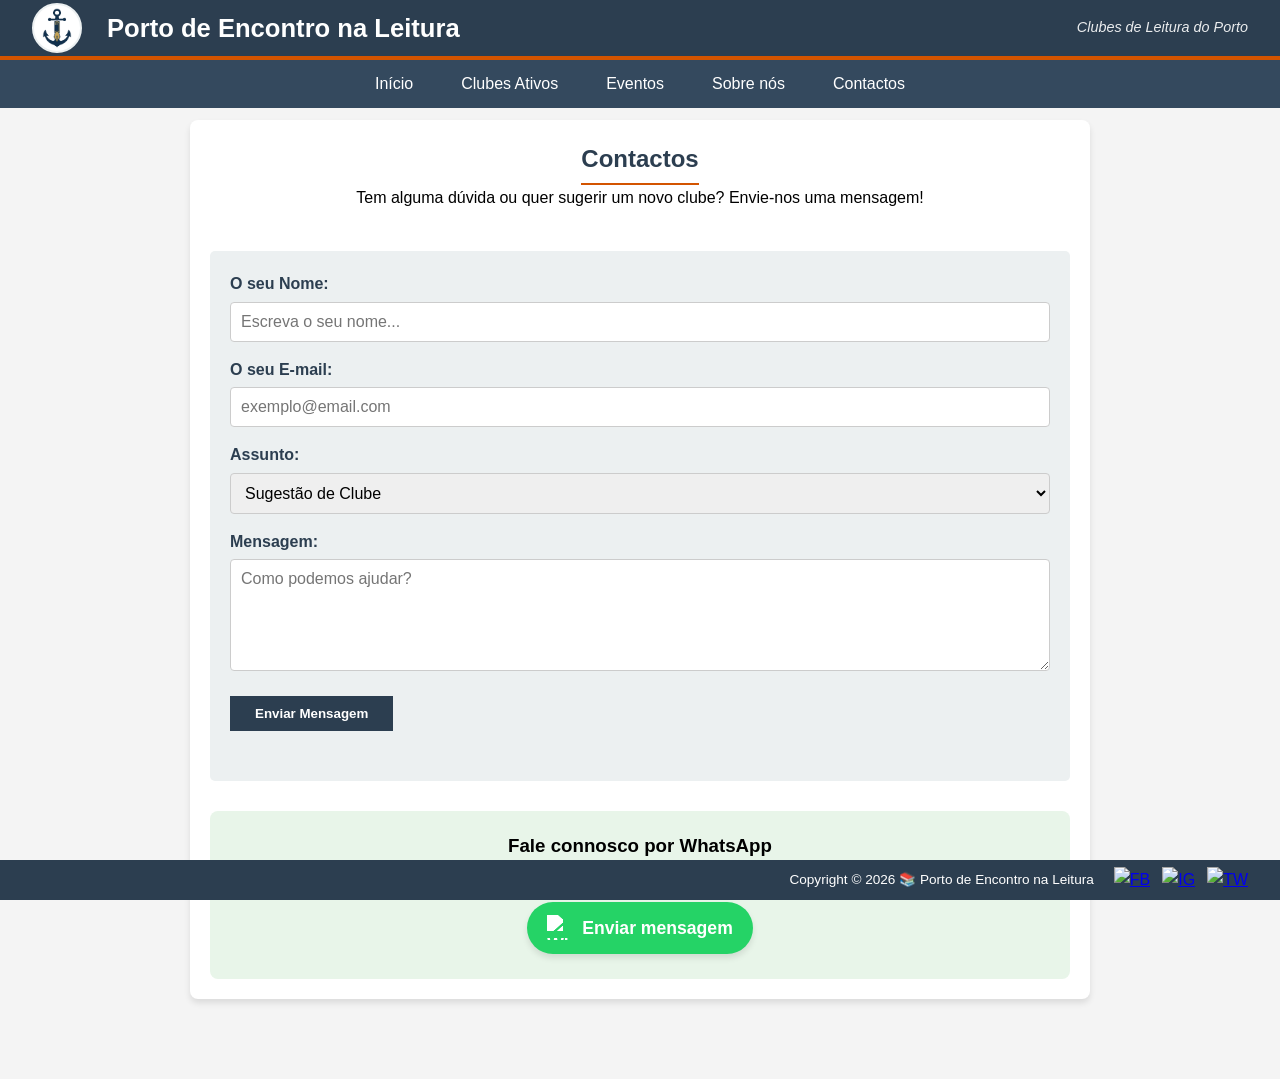
==== contactos.html @ e993e826 "first commit" ====
<!doctype html>
<html lang="pt">
<head>
    <meta charset="UTF-8" />
    <meta name="viewport" content="width=device-width, initial-scale=1.0" />
    <title>Porto de Encontro na Leitura</title>
    <link rel="stylesheet" href="styles.css" />
</head>
<body>
    <header>
        <div class="header-left">
            <div class="logo">
                <img src="logotipoPLtranspM.png" alt="Logótipo Porto de Encontro na Leitura" class="logo-img">
            </div>
            <span class="logo-text">Porto de Encontro na Leitura</span>
        </div>
        <div class="header-right">
            <p class="sub-text">Clubes de Leitura do Porto</p>
        </div>
    </header>

    <nav>
        <ul>
            <li><a href="index.html">Início</a></li>
            <li><a href="clubes.html">Clubes Ativos</a></li>
            <li><a href="eventos.html">Eventos</a></li>
            <li><a href="sobre.html">Sobre nós</a></li>
            <li><a href="contactos.html">Contactos</a></li>
        </ul>
    </nav>

    <main>
        <section class="intro">
            <h2>Contactos</h2>
            <p>Tem alguma dúvida ou quer sugerir um novo clube? Envie-nos uma mensagem!</p>
        </section>

        <section class="registo">
            <form id="formulario-contacto" action="https://formspree.io/f/mlgwygpn" method="POST">
                <div class="campo">
                    <label for="nome">O seu Nome:</label>
                    <input type="text" id="nome" name="name" required placeholder="Escreva o seu nome...">
                </div>

                <div class="campo">
                    <label for="email">O seu E-mail:</label>
                    <input type="email" id="email" name="_replyto" required placeholder="exemplo@email.com">
                </div>

                <div class="campo">
                    <label for="assunto">Assunto:</label>
                    <select id="assunto" name="subject">
                        <option value="Sugestão de Clube">Sugestão de Clube</option>
                        <option value="Informações">Pedido de Informações</option>
                        <option value="Parceria">Parceria</option>
                        <option value="Outro">Outro</option>
                    </select>
                </div>

                <div class="campo">
                    <label for="mensagem">Mensagem:</label>
                    <textarea id="mensagem" name="message" rows="5" required placeholder="Como podemos ajudar?"></textarea>
                </div>

                <input type="hidden" name="_subject" value="Novo contacto: Porto de Encontro na Leitura">
                <button type="submit" id="botao-enviar">Enviar Mensagem</button>

                <p id="status-envio" style="margin-top: 15px; font-weight: bold;"></p>
            </form>

            <div id="sucesso-container" style="display: none; text-align: center; padding: 20px; background-color: #d4edda; border: 1px solid #c3e6cb; border-radius: 8px;">
                <h3 style="color: #155724;">✅ Mensagem Enviada!</h3>
                <p style="color: #155724;">Obrigado pelo seu contacto. Responderemos o mais brevemente possível.</p>
                <button onclick="window.location.reload()" style="margin-top: 15px; background-color: #155724; color: white; border: none; padding: 10px 20px; border-radius: 5px; cursor: pointer;">Enviar outra mensagem</button>
            </div>
        </section>

        <section class="whatsapp-contact">
           <h3>Fale connosco por WhatsApp</h3>
            <p>Se preferir uma resposta mais rápida, envie-nos uma mensagem direta:</p>
            <a href="https://wa.me/351968218965?text=Olá!%20Gostaria%20de%20saber%20mais%20sobre%20os%20Clubes%20de%20Leitura." 
               target="_blank" 
               class="btn-whatsapp">
                <img src="https://cdn-icons-png.flaticon.com/512/733/733585.png" alt="WhatsApp" class="wa-icon">
                Enviar mensagem
            </a>
        </section>
    </main>

    <footer>
        <div class="footer-container">
            <span class="copyright">Copyright &copy; 2026 📚 Porto de Encontro na Leitura</span>
            <div class="social">
                <a href="#" target="_blank"><img src="https://cdn-icons-png.flaticon.com/512/733/733547.png" alt="FB" class="social-icon"></a>
                <a href="#" target="_blank"><img src="https://cdn-icons-png.flaticon.com/512/2111/2111463.png" alt="IG" class="social-icon"></a>
                <a href="#" target="_blank"><img src="https://cdn-icons-png.flaticon.com/512/3256/3256013.png" alt="TW" class="social-icon"></a>
            </div>
        </div>
    </footer>

    <script>
        const form = document.getElementById("formulario-contacto");
        const statusEnvio = document.getElementById("status-envio");
        const sucessoContainer = document.getElementById("sucesso-container");

        form.addEventListener("submit", async function(event) {
            event.preventDefault();
            const data = new FormData(event.target);
            
            statusEnvio.innerHTML = "A enviar...";
            statusEnvio.style.color = "#2c3e50";

            fetch(event.target.action, {
                method: form.method,
                body: data,
                headers: { 'Accept': 'application/json' }
            }).then(response => {
                if (response.ok) {
                    form.style.display = "none";
                    sucessoContainer.style.display = "block";
                } else {
                    response.json().then(data => {
                        statusEnvio.style.color = "red";
                        statusEnvio.innerHTML = "Erro: " + (data.errors ? data.errors[0].message : "Não foi possível enviar.");
                    });
                }
            }).catch(error => {
                statusEnvio.style.color = "red";
                statusEnvio.innerHTML = "Erro de ligação. Verifique a sua internet.";
            });
        });
    </script>
</body>
</html>
---- styles.css ----
* {
    margin: 0;
    padding: 0;
    box-sizing: border-box;
}

body {
    font-family: 'Segoe UI', Tahoma, Geneva, Verdana, sans-serif;
    line-height: 1.6;
    background-color: #f4f4f4;
}

header {
    background-color: #2c3e50;
    color: white;
    padding: 0 2rem;
    display: flex;
    justify-content: space-between; /* Empurra um grupo para a esquerda e outro para a direita */
    align-items: center;
    border-bottom: 4px solid #d35400;
    position: fixed;
    top: 0;
    width: 100%;
    z-index: 1000;
    height: 60px;
}

.header-left {
    display: flex;
    align-items: center;
    gap: 10px;
}

.logo {
    display: flex;
    align-items: center;
    justify-content: center; /* Centra a imagem dentro do círculo */
    
    /* Define o tamanho do círculo */
    width: 50px;  /* Ligeiramente menor que a altura do header (60px) */
    height: 50px;
    
    /* Cria a forma circular branca */
    background-color: white;
    border-radius: 50%; /* Torna o quadrado num círculo perfeito */
    
    /* Adiciona uma borda fina para destacar (Opcional) */
    border: 2px solid #ecf0f1; 
    
    /* Garante que o círculo não deforma */
    flex-shrink: 0; 
    
    /* Espaçamento em relação ao texto à direita */
    margin-right: 15px; 
}


.logo-img {
    /* A imagem deve ser menor que o círculo */
    height: 50px;
    width: auto;
    
    /* Garante que a imagem não sai fora do círculo */
    max-width: 99%; 
    max-height: 99%;
    
    display: block;
}

.logo-text {
    font-size: 1.6rem; /* Texto maior */
    font-weight: bold;
    white-space: nowrap;
}

.sub-text {
    font-size: 0.9rem; /* Texto mais pequeno */
    opacity: 0.9;
    margin: 0;
    font-style: italic;
}


nav {
    background-color: #34495e;
    position: fixed;
    top: 60px; /* Logo abaixo do header */
    width: 100%;
    z-index: 999;
}

nav ul {
    list-style: none;
    display: flex;
    justify-content: center;
}

nav a {
    color: white;
    text-decoration: none;
    padding: 0.7rem 1.5rem;
    display: block;
}

nav a:hover {
    background-color: #d35400;
}


.intro {
    text-align: center;
    margin-bottom: 30px;
}

.intro h2 {
    color: #2c3e50;
    border-bottom: 2px solid #d35400;
    display: inline-block;
    padding-bottom: 5px;
}



main {
    max-width: 900px;
    margin: 120px auto 80px auto; 
    padding: 20px;
    background: white;
    border-radius: 8px;
    box-shadow: 0 4px 6px rgba(0,0,0,0.1);
}

.clube-card {
    border-left: 5px solid #d35400;
    margin-bottom: 1.5rem;
    padding: 1.5rem;
    background: #fdfdfd;
    box-shadow: 2px 2px 5px rgba(0,0,0,0.05);
}

.clube-card h3 {
    margin-bottom: 10px;
    color: #2c3e50;
}


.btn-link {
    display: inline-block;
    margin-top: 15px;
    color: #d35400;
    text-decoration: none;
    font-weight: bold;
    border: 1px solid #d35400;
    padding: 5px 15px;
    border-radius: 4px;
    transition: 0.3s;
}

.btn-link:hover {
    background-color: #d35400;
    color: white;
}

.horarios {
    margin-top: 40px;
    overflow-x: auto;
}


table {
    width: 100%;
    border-collapse: collapse;
    margin: 20px 0;
}

table th, table td {
    padding: 12px;
    border: 1px solid #ddd;
    text-align: left;
}

table th {
    background-color: #34495e;
    color: white;
}

.registo {
    margin-top: 40px;
    padding: 20px;
    background: #ecf0f1;
    border-radius: 5px;
}

button {
    background: #2c3e50;
    color: white;
    border: none;
    padding: 0.5rem 1rem;
    cursor: pointer;
    margin-top: 10px;
    transition: 0.3s;
}

button:hover {
    background-color: #d35400;
}

footer {
    background: #2c3e50;
    color: white;
    position: fixed;
    bottom: 0;
    width: 100%;
    z-index: 1000;
    padding: 5px 2rem; /* Reduzido para ser muito mais fino */
    height: 40px; /* Altura fixa reduzida */
    display: flex;
    align-items: center;
    justify-content: flex-end; /* Alinha tudo à direita */
}

.footer-container {
    display: flex;
    align-items: center;
    gap: 20px; /* Espaço entre o texto e os ícones */
}

.copyright {
    font-size: 0.85rem; /* Texto ligeiramente menor para caber na linha fina */
}

.social {
    display: flex;
    align-items: center;
    gap: 12px;
    margin-top: 0; /* Remove a margem superior anterior */
}

.social-icon {
    width: 18px; /* Ícones menores para o rodapé fino */
    height: 18px;
    transition: transform 0.3s;
}

.social-icon:hover {
    transform: scale(1.2);
}




/* 6. Responsividade (Telemóveis) */
@media screen and (max-width: 600px) {
    header {
        padding: 0.5rem 1rem;
    }
    
    .logo { font-size: 1.2rem; }

    nav a { padding: 0.5rem 0.8rem; }

    main {
        margin-top: 140px; /* Mais espaço no topo se o menu quebrar linha */
        margin-left: 10px;
        margin-right: 10px;
    }

    .sub-text {
        display: none;
    }
    .logo-text {
        font-size: 1.1rem;
    }

    footer {
        justify-content: center;
        height: auto;
        padding: 10px;
    }
    .footer-container {
        flex-direction: column;
        gap: 5px;
    }
}

/* Ajuste para ecrãs médios (Tablets) */
@media screen and (max-width: 850px) {
    header {
        flex-direction: column;
        height: auto; /* Deixa o header crescer se o nome for muito grande */
        padding: 10px;
    }
    
    nav {
        top: auto; /* O menu ajusta-se à nova altura do header */
        position: relative; 
    }
    
    main {
        margin-top: 20px; /* Reset da margem quando não é fixo no mobile */
    }
}




/* Estilos para o Formulário de Contacto */
.registo form {
    display: flex;
    flex-direction: column;
    gap: 15px;
}

.campo {
    display: flex;
    flex-direction: column;
}

.campo label {
    font-weight: bold;
    margin-bottom: 5px;
    color: #2c3e50;
}

.campo input, .campo select, .campo textarea {
    padding: 10px;
    border: 1px solid #ccc;
    border-radius: 4px;
    font-family: inherit;
    font-size: 1rem;
}

.campo textarea {
    resize: vertical;
}

/* Ajuste no botão para ocupar apenas o espaço necessário */
.registo button {
    align-self: flex-start;
    padding: 10px 25px;
    font-weight: bold;
}



.whatsapp-contact {
    margin-top: 30px;
    padding: 20px;
    background-color: #e8f5e9;
    border-radius: 8px;
    text-align: center;
}

.btn-whatsapp {
    display: inline-flex;
    align-items: center;
    gap: 10px;
    background-color: #25D366;
    color: white;
    text-decoration: none;
    padding: 12px 20px;
    border-radius: 50px;
    font-weight: bold;
    font-size: 1.1rem;
    transition: 0.3s;
    margin-top: 15px;
    box-shadow: 0 4px 6px rgba(0,0,0,0.1);
}

.btn-whatsapp:hover {
    background-color: #128C7E;
    transform: translateY(-2px);
}

.wa-icon {
    width: 25px;
    height: 25px;
    filter: brightness(0) invert(1); /* Torna o ícone branco */
}

/* Estilos para o logótipo de destaque na Home */
.main-logo-container {
    display: flex;
    justify-content: center;
    margin-bottom: 25px; /* Espaço entre a imagem e o título H2 */
}

.main-logo-img {
    max-width: 250px; /* Tamanho de destaque */
    height: auto;
    filter: drop-shadow(0px 4px 8px rgba(0, 0, 0, 0.1)); /* Sombra suave para profundidade */
    transition: transform 0.5s ease;
}

.main-logo-img:hover {
    transform: scale(1.05); /* Efeito subtil de zoom ao passar o rato */
}

/* Ajuste para telemóveis */
@media screen and (max-width: 600px) {
    .main-logo-img {
        max-width: 180px; /* Um pouco menor em ecrãs pequenos */
    }
}
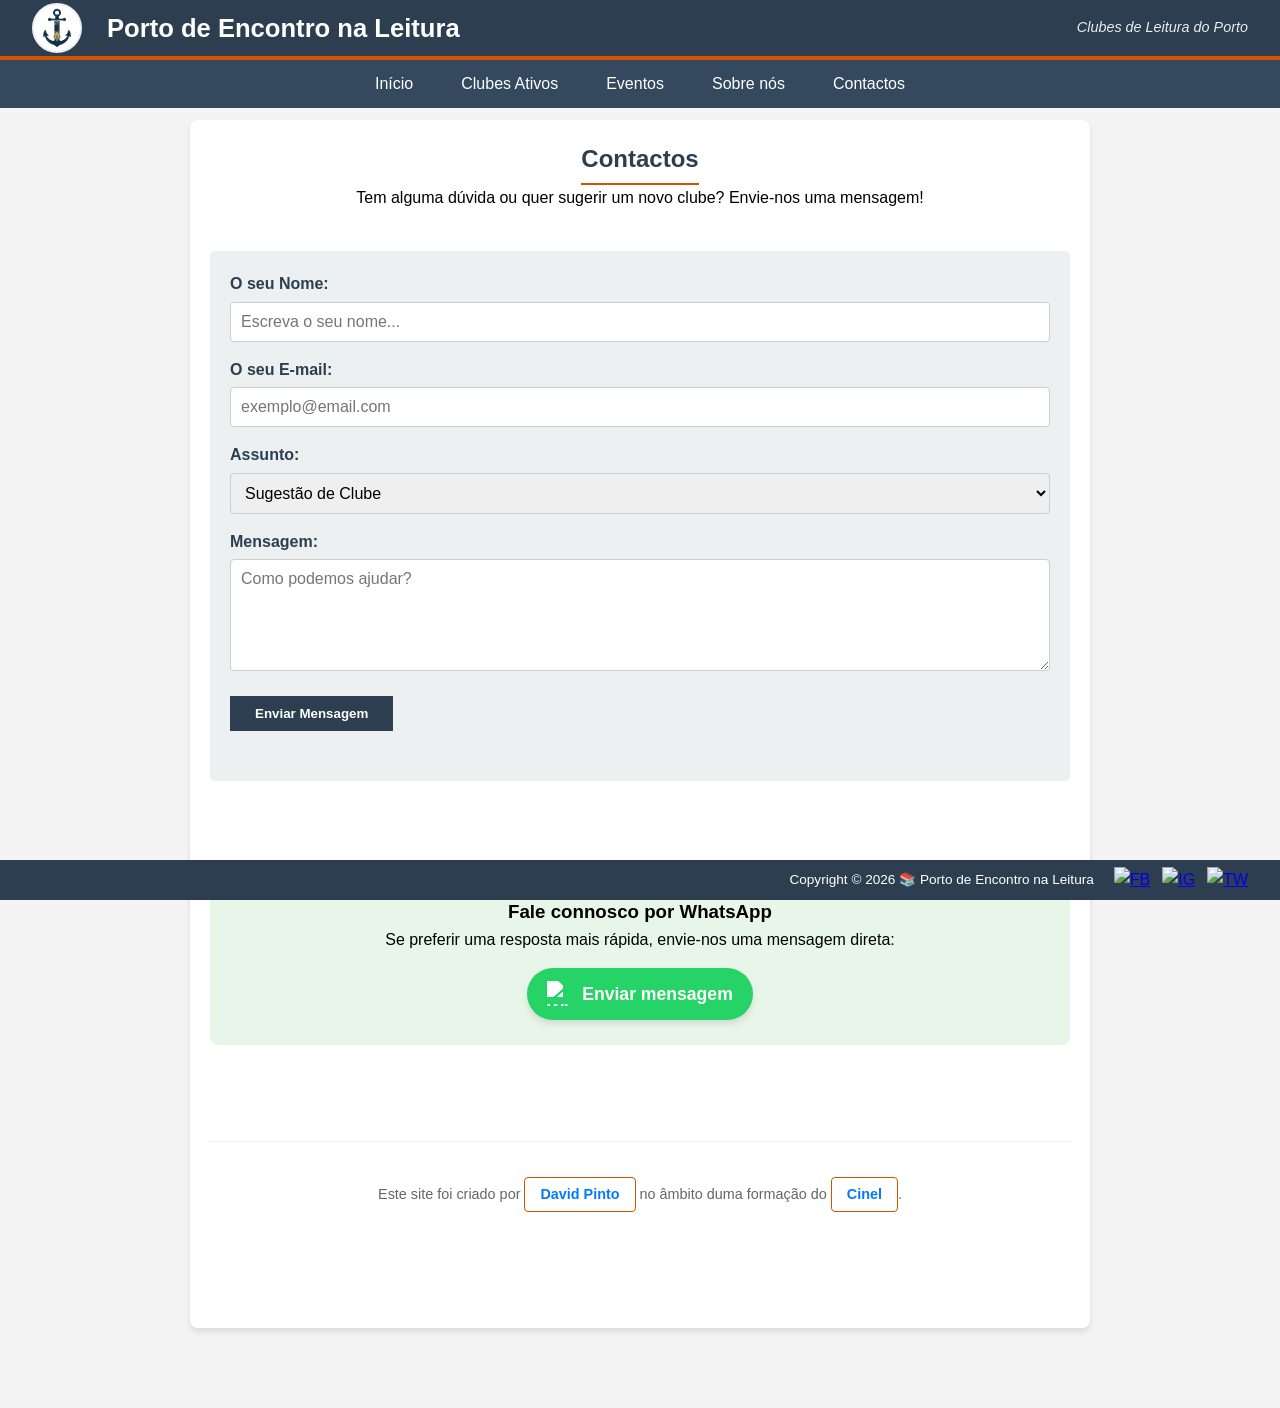
==== commit 42ae03fe: "temp" ====
--- a/contactos.html
+++ b/contactos.html
@@ -1,11 +1,13 @@
 <!doctype html>
 <html lang="pt">
+
 <head>
     <meta charset="UTF-8" />
     <meta name="viewport" content="width=device-width, initial-scale=1.0" />
     <title>Porto de Encontro na Leitura</title>
     <link rel="stylesheet" href="styles.css" />
 </head>
+
 <body>
     <header>
         <div class="header-left">
@@ -59,7 +61,8 @@
 
                 <div class="campo">
                     <label for="mensagem">Mensagem:</label>
-                    <textarea id="mensagem" name="message" rows="5" required placeholder="Como podemos ajudar?"></textarea>
+                    <textarea id="mensagem" name="message" rows="5" required
+                        placeholder="Como podemos ajudar?"></textarea>
                 </div>
 
                 <input type="hidden" name="_subject" value="Novo contacto: Porto de Encontro na Leitura">
@@ -68,32 +71,46 @@
                 <p id="status-envio" style="margin-top: 15px; font-weight: bold;"></p>
             </form>
 
-            <div id="sucesso-container" style="display: none; text-align: center; padding: 20px; background-color: #d4edda; border: 1px solid #c3e6cb; border-radius: 8px;">
+            <div id="sucesso-container"
+                style="display: none; text-align: center; padding: 20px; background-color: #d4edda; border: 1px solid #c3e6cb; border-radius: 8px;">
                 <h3 style="color: #155724;">✅ Mensagem Enviada!</h3>
                 <p style="color: #155724;">Obrigado pelo seu contacto. Responderemos o mais brevemente possível.</p>
-                <button onclick="window.location.reload()" style="margin-top: 15px; background-color: #155724; color: white; border: none; padding: 10px 20px; border-radius: 5px; cursor: pointer;">Enviar outra mensagem</button>
+                <button onclick="window.location.reload()"
+                    style="margin-top: 15px; background-color: #155724; color: white; border: none; padding: 10px 20px; border-radius: 5px; cursor: pointer;">Enviar
+                    outra mensagem</button>
             </div>
         </section>
 
         <section class="whatsapp-contact">
-           <h3>Fale connosco por WhatsApp</h3>
+            <h3>Fale connosco por WhatsApp</h3>
             <p>Se preferir uma resposta mais rápida, envie-nos uma mensagem direta:</p>
-            <a href="https://wa.me/351968218965?text=Olá!%20Gostaria%20de%20saber%20mais%20sobre%20os%20Clubes%20de%20Leitura." 
-               target="_blank" 
-               class="btn-whatsapp">
+            <a href="https://wa.me/351968218965?text=Olá!%20Gostaria%20de%20saber%20mais%20sobre%20os%20Clubes%20de%20Leitura."
+                target="_blank" class="btn-whatsapp">
                 <img src="https://cdn-icons-png.flaticon.com/512/733/733585.png" alt="WhatsApp" class="wa-icon">
                 Enviar mensagem
             </a>
         </section>
+
+        <section id="contactos">
+            <div class="creditos-formacao">
+                <p>Este site foi criado por <a href="https://beacons.ai/davidpinto" target="_blank"
+                        class="btn-link">David Pinto</a> no âmbito duma formação do <a href="https://w3.cinel.pt/"
+                        target="_blank" class="btn-link">Cinel</a>.</p>
+            </div>
+        </section>
+
     </main>
 
     <footer>
         <div class="footer-container">
             <span class="copyright">Copyright &copy; 2026 📚 Porto de Encontro na Leitura</span>
             <div class="social">
-                <a href="#" target="_blank"><img src="https://cdn-icons-png.flaticon.com/512/733/733547.png" alt="FB" class="social-icon"></a>
-                <a href="#" target="_blank"><img src="https://cdn-icons-png.flaticon.com/512/2111/2111463.png" alt="IG" class="social-icon"></a>
-                <a href="#" target="_blank"><img src="https://cdn-icons-png.flaticon.com/512/3256/3256013.png" alt="TW" class="social-icon"></a>
+                <a href="#" target="_blank"><img src="https://cdn-icons-png.flaticon.com/512/733/733547.png" alt="FB"
+                        class="social-icon"></a>
+                <a href="#" target="_blank"><img src="https://cdn-icons-png.flaticon.com/512/2111/2111463.png" alt="IG"
+                        class="social-icon"></a>
+                <a href="#" target="_blank"><img src="https://cdn-icons-png.flaticon.com/512/3256/3256013.png" alt="TW"
+                        class="social-icon"></a>
             </div>
         </div>
     </footer>
@@ -103,10 +120,10 @@
         const statusEnvio = document.getElementById("status-envio");
         const sucessoContainer = document.getElementById("sucesso-container");
 
-        form.addEventListener("submit", async function(event) {
+        form.addEventListener("submit", async function (event) {
             event.preventDefault();
             const data = new FormData(event.target);
-            
+
             statusEnvio.innerHTML = "A enviar...";
             statusEnvio.style.color = "#2c3e50";
 
@@ -131,4 +148,5 @@
         });
     </script>
 </body>
+
 </html>
--- a/styles.css
+++ b/styles.css
@@ -15,7 +15,8 @@
     color: white;
     padding: 0 2rem;
     display: flex;
-    justify-content: space-between; /* Empurra um grupo para a esquerda e outro para a direita */
+    justify-content: space-between;
+    /* Empurra um grupo para a esquerda e outro para a direita */
     align-items: center;
     border-bottom: 4px solid #d35400;
     position: fixed;
@@ -34,24 +35,27 @@
 .logo {
     display: flex;
     align-items: center;
-    justify-content: center; /* Centra a imagem dentro do círculo */
-    
+    justify-content: center;
+    /* Centra a imagem dentro do círculo */
+
     /* Define o tamanho do círculo */
-    width: 50px;  /* Ligeiramente menor que a altura do header (60px) */
+    width: 50px;
+    /* Ligeiramente menor que a altura do header (60px) */
     height: 50px;
-    
+
     /* Cria a forma circular branca */
     background-color: white;
-    border-radius: 50%; /* Torna o quadrado num círculo perfeito */
-    
+    border-radius: 50%;
+    /* Torna o quadrado num círculo perfeito */
+
     /* Adiciona uma borda fina para destacar (Opcional) */
-    border: 2px solid #ecf0f1; 
-    
+    border: 2px solid #ecf0f1;
+
     /* Garante que o círculo não deforma */
-    flex-shrink: 0; 
-    
+    flex-shrink: 0;
+
     /* Espaçamento em relação ao texto à direita */
-    margin-right: 15px; 
+    margin-right: 15px;
 }
 
 
@@ -59,22 +63,24 @@
     /* A imagem deve ser menor que o círculo */
     height: 50px;
     width: auto;
-    
+
     /* Garante que a imagem não sai fora do círculo */
-    max-width: 99%; 
+    max-width: 99%;
     max-height: 99%;
-    
+
     display: block;
 }
 
 .logo-text {
-    font-size: 1.6rem; /* Texto maior */
+    font-size: 1.6rem;
+    /* Texto maior */
     font-weight: bold;
     white-space: nowrap;
 }
 
 .sub-text {
-    font-size: 0.9rem; /* Texto mais pequeno */
+    font-size: 0.9rem;
+    /* Texto mais pequeno */
     opacity: 0.9;
     margin: 0;
     font-style: italic;
@@ -84,7 +90,8 @@
 nav {
     background-color: #34495e;
     position: fixed;
-    top: 60px; /* Logo abaixo do header */
+    top: 60px;
+    /* Logo abaixo do header */
     width: 100%;
     z-index: 999;
 }
@@ -120,22 +127,33 @@
 }
 
 
-
 main {
     max-width: 900px;
-    margin: 120px auto 80px auto; 
+    margin: 120px auto 80px auto;
     padding: 20px;
     background: white;
     border-radius: 8px;
-    box-shadow: 0 4px 6px rgba(0,0,0,0.1);
-}
+    box-shadow: 0 4px 6px rgba(0, 0, 0, 0.1);
+}
+
+
+.aviso-temporario {
+    background-color: #fff3cd;
+    color: #856404;
+    padding: 10px;
+    text-align: center;
+    border-bottom: 1px solid #ffeeba;
+    font-size: 0.9rem;
+    font-weight: bold;
+}
+
 
 .clube-card {
     border-left: 5px solid #d35400;
     margin-bottom: 1.5rem;
     padding: 1.5rem;
     background: #fdfdfd;
-    box-shadow: 2px 2px 5px rgba(0,0,0,0.05);
+    box-shadow: 2px 2px 5px rgba(0, 0, 0, 0.05);
 }
 
 .clube-card h3 {
@@ -173,7 +191,8 @@
     margin: 20px 0;
 }
 
-table th, table td {
+table th,
+table td {
     padding: 12px;
     border: 1px solid #ddd;
     text-align: left;
@@ -212,38 +231,66 @@
     bottom: 0;
     width: 100%;
     z-index: 1000;
-    padding: 5px 2rem; /* Reduzido para ser muito mais fino */
-    height: 40px; /* Altura fixa reduzida */
-    display: flex;
-    align-items: center;
-    justify-content: flex-end; /* Alinha tudo à direita */
+    padding: 5px 2rem;
+    /* Reduzido para ser muito mais fino */
+    height: 40px;
+    /* Altura fixa reduzida */
+    display: flex;
+    align-items: center;
+    justify-content: flex-end;
+    /* Alinha tudo à direita */
 }
 
 .footer-container {
     display: flex;
     align-items: center;
-    gap: 20px; /* Espaço entre o texto e os ícones */
+    gap: 20px;
+    /* Espaço entre o texto e os ícones */
 }
 
 .copyright {
-    font-size: 0.85rem; /* Texto ligeiramente menor para caber na linha fina */
+    font-size: 0.85rem;
+    /* Texto ligeiramente menor para caber na linha fina */
 }
 
 .social {
     display: flex;
     align-items: center;
     gap: 12px;
-    margin-top: 0; /* Remove a margem superior anterior */
+    margin-top: 0;
+    /* Remove a margem superior anterior */
 }
 
 .social-icon {
-    width: 18px; /* Ícones menores para o rodapé fino */
+    width: 18px;
+    /* Ícones menores para o rodapé fino */
     height: 18px;
     transition: transform 0.3s;
 }
 
 .social-icon:hover {
     transform: scale(1.2);
+}
+
+.creditos-formacao {
+    margin-top: 30px;
+    padding-top: 20px;
+    border-top: 1px solid #eee;
+    /* Uma linha subtil para separar do formulário */
+    text-align: center;
+    font-size: 0.9rem;
+    color: #666;
+}
+
+.creditos-formacao a {
+    color: #007bff;
+    /* Cor azul padrão para links */
+    text-decoration: none;
+    font-weight: bold;
+}
+
+.creditos-formacao a:hover {
+    text-decoration: underline;
 }
 
 
@@ -254,13 +301,18 @@
     header {
         padding: 0.5rem 1rem;
     }
-    
-    .logo { font-size: 1.2rem; }
-
-    nav a { padding: 0.5rem 0.8rem; }
+
+    .logo {
+        font-size: 1.2rem;
+    }
+
+    nav a {
+        padding: 0.5rem 0.8rem;
+    }
 
     main {
-        margin-top: 140px; /* Mais espaço no topo se o menu quebrar linha */
+        margin-top: 140px;
+        /* Mais espaço no topo se o menu quebrar linha */
         margin-left: 10px;
         margin-right: 10px;
     }
@@ -268,6 +320,7 @@
     .sub-text {
         display: none;
     }
+
     .logo-text {
         font-size: 1.1rem;
     }
@@ -277,6 +330,7 @@
         height: auto;
         padding: 10px;
     }
+
     .footer-container {
         flex-direction: column;
         gap: 5px;
@@ -287,17 +341,20 @@
 @media screen and (max-width: 850px) {
     header {
         flex-direction: column;
-        height: auto; /* Deixa o header crescer se o nome for muito grande */
+        height: auto;
+        /* Deixa o header crescer se o nome for muito grande */
         padding: 10px;
     }
-    
+
     nav {
-        top: auto; /* O menu ajusta-se à nova altura do header */
-        position: relative; 
-    }
-    
+        top: auto;
+        /* O menu ajusta-se à nova altura do header */
+        position: relative;
+    }
+
     main {
-        margin-top: 20px; /* Reset da margem quando não é fixo no mobile */
+        margin-top: 20px;
+        /* Reset da margem quando não é fixo no mobile */
     }
 }
 
@@ -322,7 +379,9 @@
     color: #2c3e50;
 }
 
-.campo input, .campo select, .campo textarea {
+.campo input,
+.campo select,
+.campo textarea {
     padding: 10px;
     border: 1px solid #ccc;
     border-radius: 4px;
@@ -364,7 +423,7 @@
     font-size: 1.1rem;
     transition: 0.3s;
     margin-top: 15px;
-    box-shadow: 0 4px 6px rgba(0,0,0,0.1);
+    box-shadow: 0 4px 6px rgba(0, 0, 0, 0.1);
 }
 
 .btn-whatsapp:hover {
@@ -375,30 +434,153 @@
 .wa-icon {
     width: 25px;
     height: 25px;
-    filter: brightness(0) invert(1); /* Torna o ícone branco */
+    filter: brightness(0) invert(1);
+    /* Torna o ícone branco */
 }
 
 /* Estilos para o logótipo de destaque na Home */
 .main-logo-container {
     display: flex;
     justify-content: center;
-    margin-bottom: 25px; /* Espaço entre a imagem e o título H2 */
+    margin-bottom: 25px;
+    /* Espaço entre a imagem e o título H2 */
 }
 
 .main-logo-img {
-    max-width: 250px; /* Tamanho de destaque */
+    max-width: 250px;
+    /* Tamanho de destaque */
     height: auto;
-    filter: drop-shadow(0px 4px 8px rgba(0, 0, 0, 0.1)); /* Sombra suave para profundidade */
+    filter: drop-shadow(0px 4px 8px rgba(0, 0, 0, 0.1));
+    /* Sombra suave para profundidade */
     transition: transform 0.5s ease;
 }
 
 .main-logo-img:hover {
-    transform: scale(1.05); /* Efeito subtil de zoom ao passar o rato */
+    transform: scale(1.05);
+    /* Efeito subtil de zoom ao passar o rato */
 }
 
 /* Ajuste para telemóveis */
 @media screen and (max-width: 600px) {
     .main-logo-img {
-        max-width: 180px; /* Um pouco menor em ecrãs pequenos */
-    }
+        max-width: 180px;
+        /* Um pouco menor em ecrãs pequenos */
+    }
+}
+
+
+
+
+
+
+
+
+section {
+    margin-bottom: 6rem;
+}
+
+section img {
+    max-width: 100%;
+}
+
+section .titulo h2 {
+    color: #2c3e50;
+    border-bottom: 3px solid grey;
+    border-top: 3px solid grey;
+    text-align: center;
+    padding: 0.5rem;
+}
+
+section .conteudo {
+    display: flex;
+    flex-wrap: wrap;
+    /* Permite que as miniaturas passem para baixo */
+    gap: 15px;
+    justify-content: center;
+    align-items: flex-start;
+}
+
+section .conteudo p {
+    text-align: justify;
+    margin: 0;
+    line-height: 1.5rem;
+    color: #333;
+}
+
+
+
+
+
+/* Estilo para a imagem de destaque (a primeira) */
+.foto-principal {
+    flex: 1 1 100%;
+    /* OBRIGA a imagem principal a ocupar a linha toda */
+    display: flex;
+    flex-direction: column;
+    align-items: center;
+    /* Centra a imagem e o texto "Ver Galeria" */
+    margin-bottom: 20px;
+}
+
+.foto-principal img {
+    width: 100%;
+    max-width: 800px;
+    /* Pode ajustar o tamanho máximo da foto principal aqui */
+    height: auto;
+    /* Mantém a proporção original */
+    max-height: 500px;
+    /* Evita que fique gigante em ecrãs muito grandes */
+    object-fit: cover;
+    border-radius: 8px;
+    box-shadow: 0 4px 12px rgba(0, 0, 0, 0.15);
+}
+
+/* Estilo para as miniaturas */
+.miniatura {
+    width: 150px;
+    /* Tamanho fixo para as miniaturas */
+    height: 100px;
+}
+
+.miniatura img {
+    width: 100%;
+    height: 100%;
+    object-fit: cover;
+    border-radius: 6px;
+    opacity: 0.8;
+    transition: 0.3s;
+}
+
+.miniatura img:hover {
+    opacity: 1;
+    transform: scale(1.05);
+}
+
+
+
+/* Estilo para o texto da foto principal */
+.caption_top {
+    text-align: center;
+    font-weight: bold;
+    color: #d35400;
+    margin-top: 10px;
+}
+
+/* Estilo para o texto das miniaturas */
+.caption {
+    text-align: center;
+    font-size: 0.85rem;
+    color: #2c3e50;
+    margin-top: 5px;
+    white-space: nowrap;
+    overflow: hidden;
+    text-overflow: ellipsis;
+    /* Corta o texto se for muito longo */
+}
+
+/* Garante que o link não tenha sublinhado por defeito */
+.miniatura a,
+.foto-principal a {
+    text-decoration: none;
+    display: block;
 }
